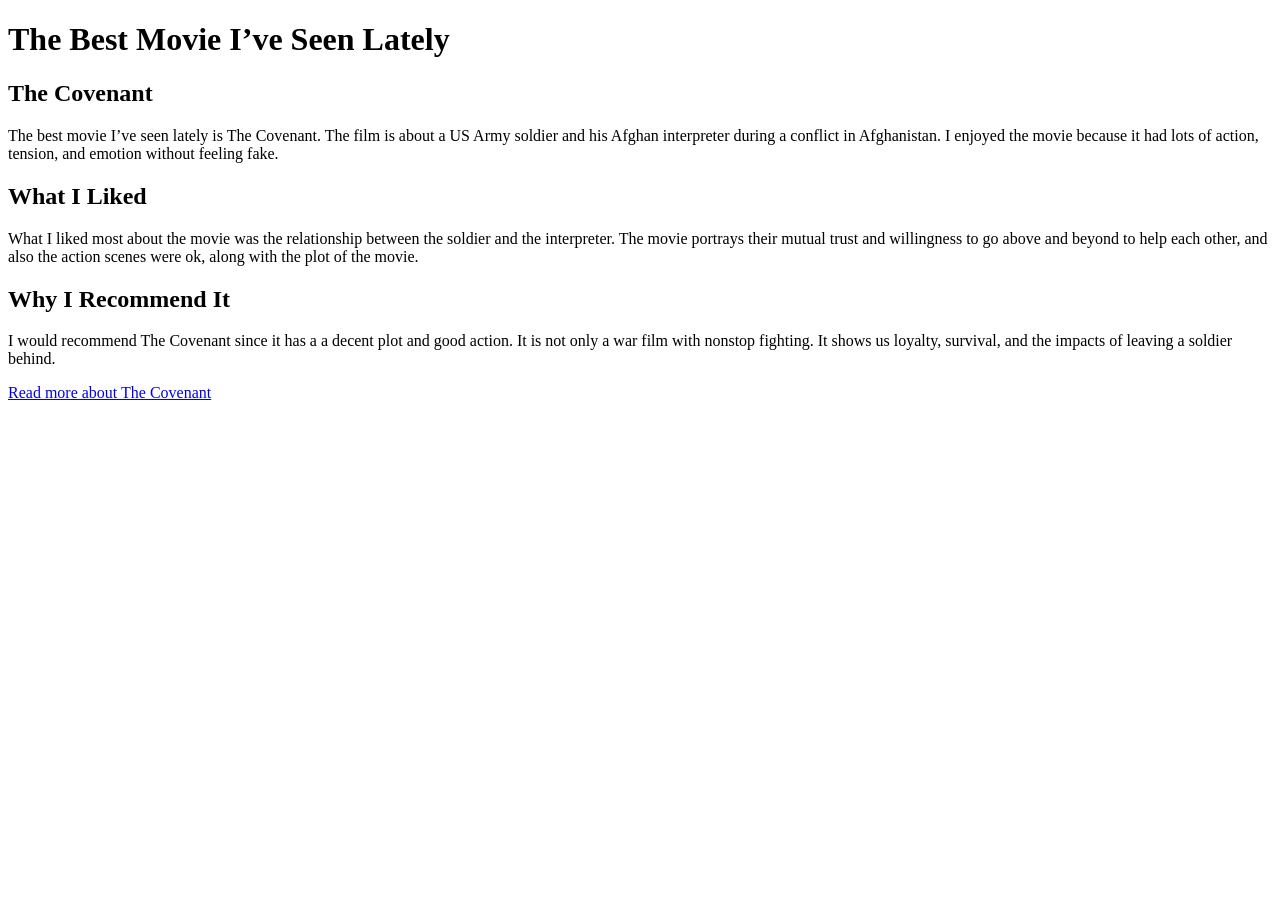
==== .devcontainer/index.html @ 77fe6b96 "complete lab 3 html and css" ====
<!DOCTYPE html>
<html lang="en">

<head>
  <title>The Best Movie I’ve Seen Lately</title>
  <link rel="stylesheet" href="style.css">
</head>

<body>

  <header>
    <h1>The Best Movie I’ve Seen Lately</h1>
  </header>

  <main>

    <h2>The Covenant</h2>

    <p>
      The best movie I’ve seen lately is The Covenant. The film is about a US Army soldier and his Afghan interpreter during a conflict in Afghanistan. I enjoyed the movie because it had lots of action, tension, and emotion without feeling fake.
 </p>

    <h2>What I Liked</h2>

    <p>
      What I liked most about the movie was the relationship between the soldier and the interpreter. The movie portrays their mutual trust and willingness to go above and beyond to help each other, and also the action scenes were ok, along with the plot of the movie.
    </p>

    <h2>Why I Recommend It</h2>

    <p>

     I would recommend The Covenant since it has a a decent plot and good action.
It is not only a war film with nonstop fighting. It shows us loyalty, survival, and the impacts of leaving a soldier behind.
    </p>

  </main>

  <footer>
    <a href="https://en.wikipedia.org/wiki/Guy_Ritchie%27s_The_Covenant">
      Read more about The Covenant
    </a>
  </footer>

</body>

</html>
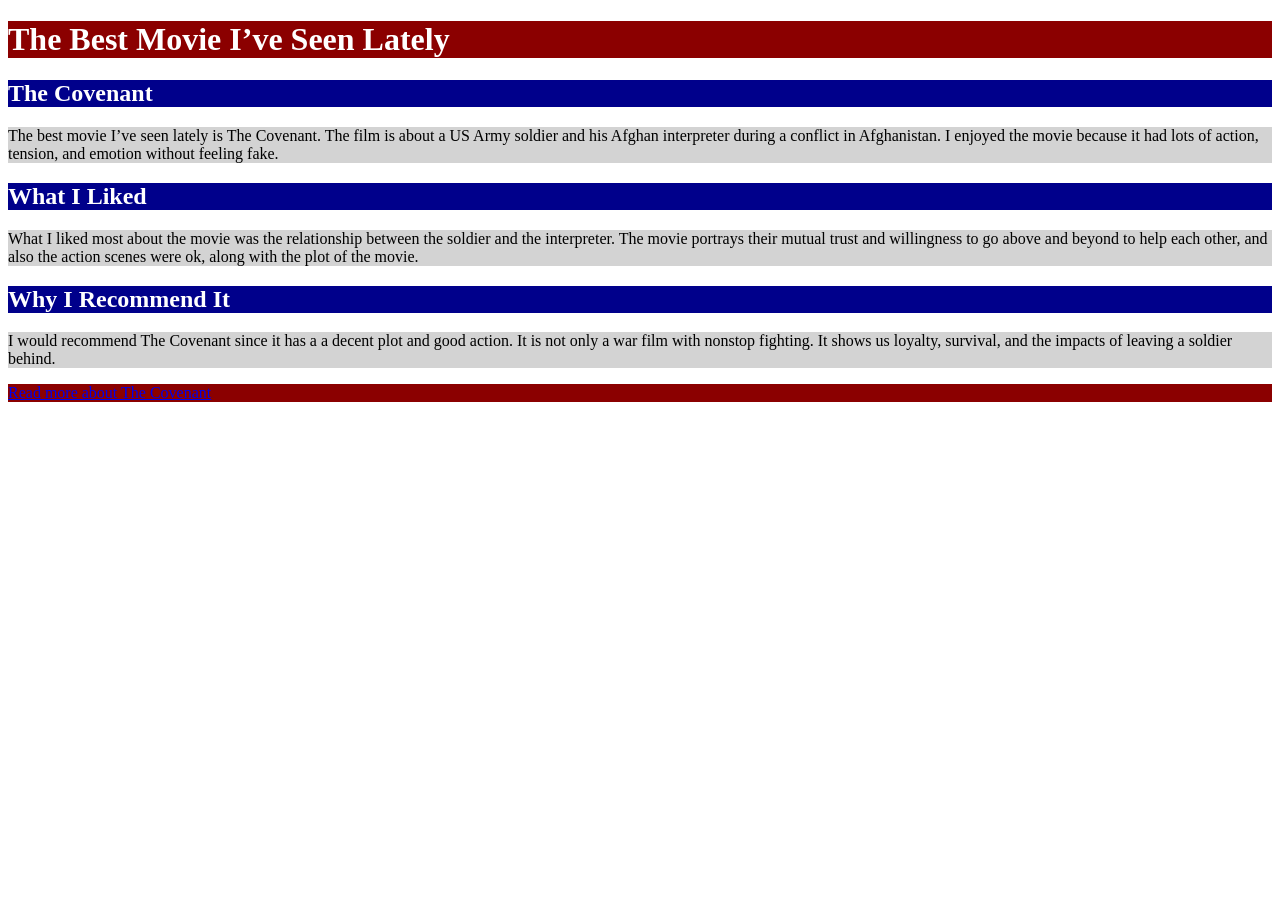
==== commit 91b93bdb: "fix css" ====
--- a/.devcontainer/index.html
+++ b/.devcontainer/index.html
@@ -3,7 +3,7 @@
 
 <head>
   <title>The Best Movie I’ve Seen Lately</title>
-  <link rel="stylesheet" href="style.css">
+  <link rel="stylesheet" href="styles.css">
 </head>
 
 <body>
--- a/.devcontainer/styles.css
+++ b/.devcontainer/styles.css
@@ -0,0 +1,15 @@
+main h2 {
+  color: white;
+  background-color: darkblue;
+}
+
+main p {
+  color: black;
+  background-color: lightgray;
+}
+
+header,
+footer {
+  color: white;
+  background-color: darkred;
+}
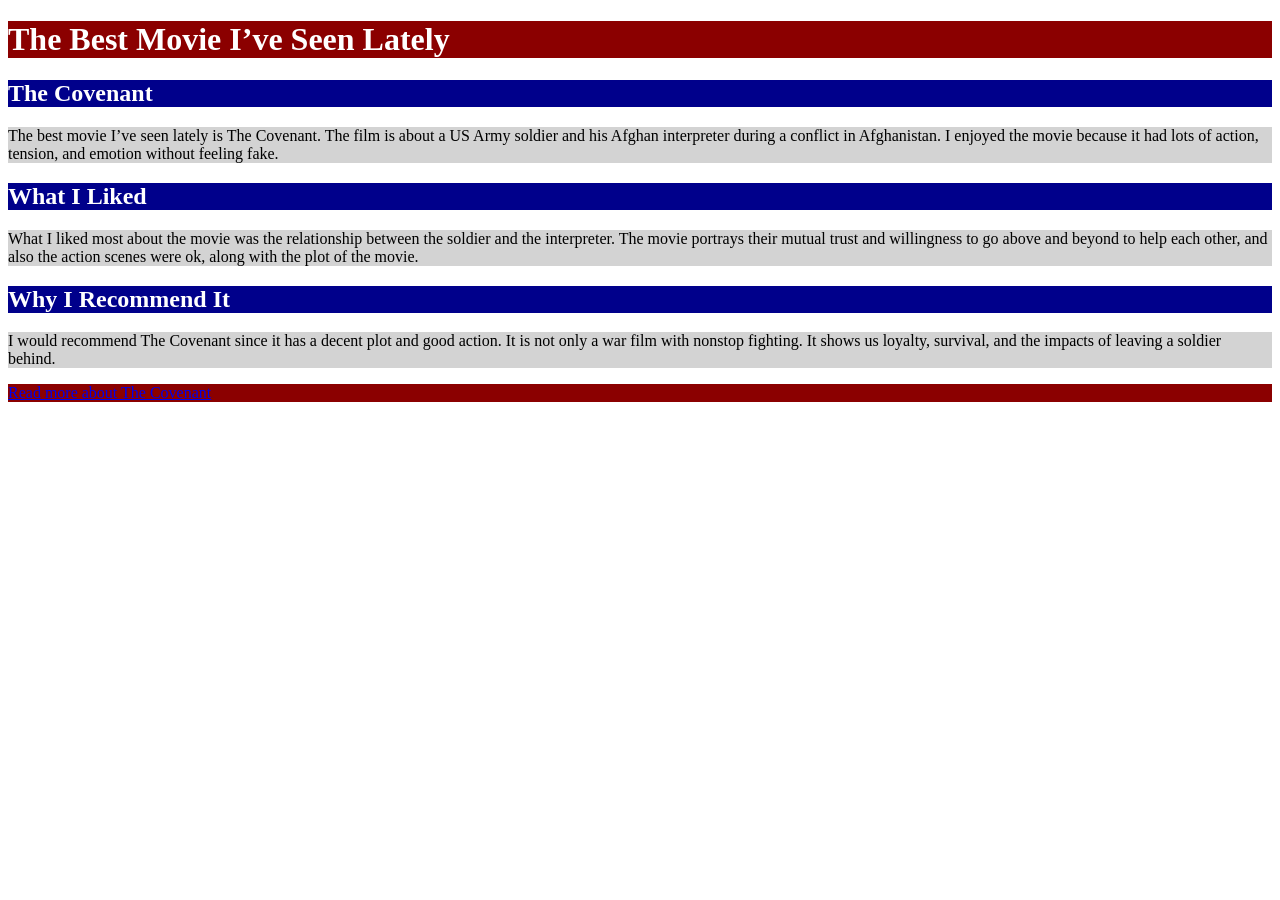
==== commit 18f905c9: "fix spelling mistake" ====
--- a/.devcontainer/index.html
+++ b/.devcontainer/index.html
@@ -30,7 +30,7 @@
 
     <p>
 
-     I would recommend The Covenant since it has a a decent plot and good action.
+     I would recommend The Covenant since it has a decent plot and good action.
 It is not only a war film with nonstop fighting. It shows us loyalty, survival, and the impacts of leaving a soldier behind.
     </p>
 
